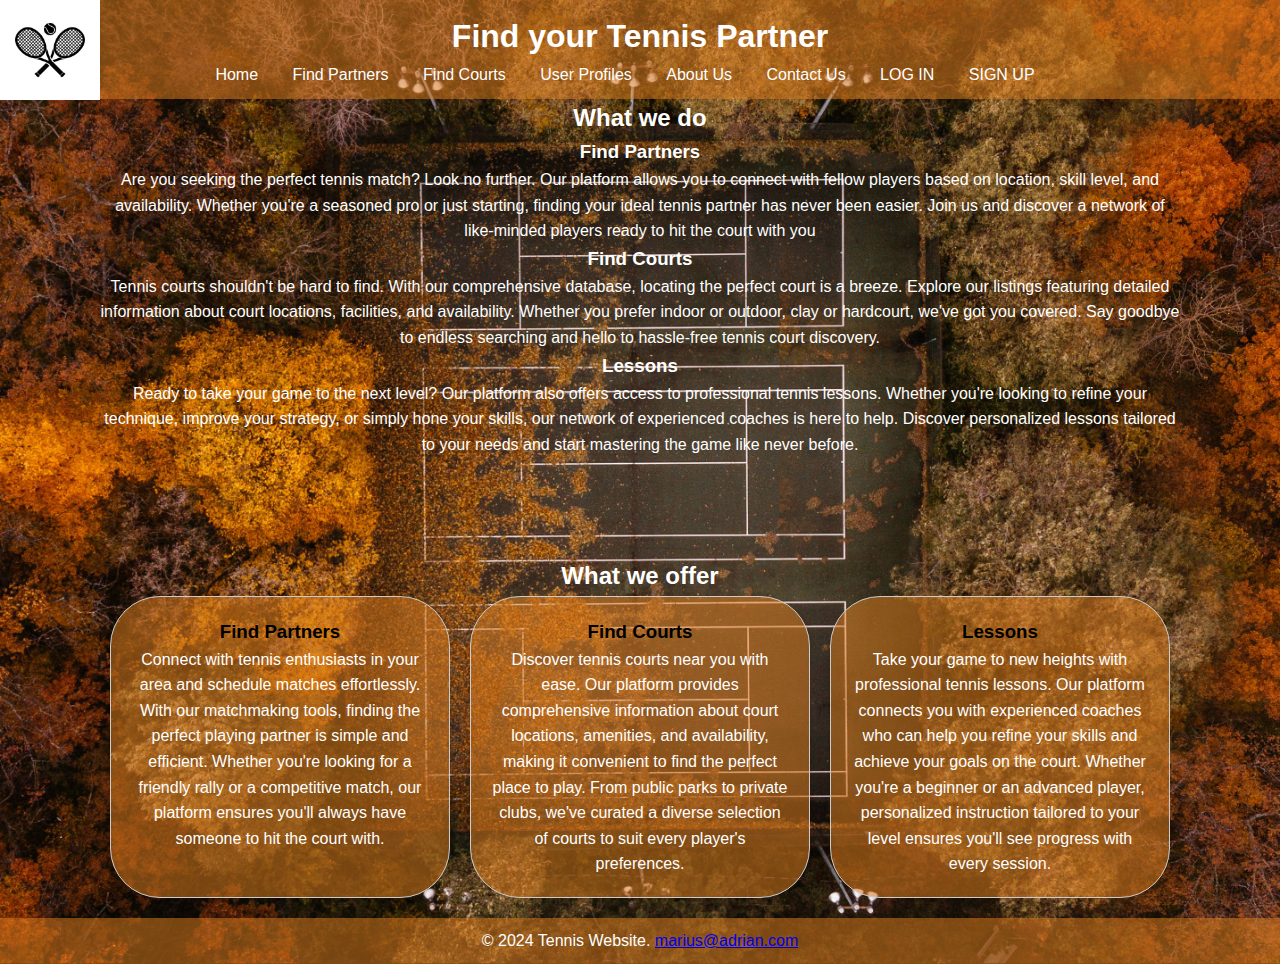
==== index.html @ 773fa57c "intial state website" ====
<!DOCTYPE html>
<html lang="en">
  <head>
    <meta charset="UTF-8" />
    <title>Find your Tennis Partner</title>
    <link rel="stylesheet" href="styles.css" />
  </head>
  <body>
    <header>
      <img src="Images/Logo.jpg" alt="Tennis Logo" id="logo" />
      <h1>Find your Tennis Partner</h1>
      <nav>
        <ul>
          <li><a href="index.html">Home</a></li>
          <li><a href="find_partners.html">Find Partners</a></li>
          <li><a href="find_courts.html">Find Courts</a></li>
          <li>
            <a href="user_profiles.html">User Profiles</a>
          </li>
          <li><a href="about_us.html">About Us</a></li>
          <li><a href="contact_us.html">Contact Us</a></li>
          <li><a href="login.html">LOG IN</a></li>
          <li><a href="signup.html">SIGN UP</a></li>
        </ul>
      </nav>
    </header>

    <main>
      <section id="what_we_do">
        <h2>What we do</h2>
        <h3>Find Partners</h3>
        <p>
          Are you seeking the perfect tennis match? Look no further. Our
          platform allows you to connect with fellow players based on location,
          skill level, and availability. Whether you're a seasoned pro or just
          starting, finding your ideal tennis partner has never been easier.
          Join us and discover a network of like-minded players ready to hit the
          court with you
        </p>
        <h3>Find Courts</h3>
        <p>
          Tennis courts shouldn't be hard to find. With our comprehensive
          database, locating the perfect court is a breeze. Explore our listings
          featuring detailed information about court locations, facilities, and
          availability. Whether you prefer indoor or outdoor, clay or hardcourt,
          we've got you covered. Say goodbye to endless searching and hello to
          hassle-free tennis court discovery.
        </p>
        <h3>Lessons</h3>
        <p>
          Ready to take your game to the next level? Our platform also offers
          access to professional tennis lessons. Whether you're looking to
          refine your technique, improve your strategy, or simply hone your
          skills, our network of experienced coaches is here to help. Discover
          personalized lessons tailored to your needs and start mastering the
          game like never before.
        </p>
      </section>

      <section id="what_we_offer">
        <h2>What we offer</h2>
        <div id="boxes">
          <div class="box">
            <h3>Find Partners</h3>
            <p>
              Connect with tennis enthusiasts in your area and schedule matches
              effortlessly. With our matchmaking tools, finding the perfect
              playing partner is simple and efficient. Whether you're looking
              for a friendly rally or a competitive match, our platform ensures
              you'll always have someone to hit the court with.
            </p>
          </div>
          <div class="box">
            <h3>Find Courts</h3>
            <p>
              Discover tennis courts near you with ease. Our platform provides
              comprehensive information about court locations, amenities, and
              availability, making it convenient to find the perfect place to
              play. From public parks to private clubs, we've curated a diverse
              selection of courts to suit every player's preferences.
            </p>
          </div>
          <div class="box">
            <h3>Lessons</h3>
            <p>
              Take your game to new heights with professional tennis lessons.
              Our platform connects you with experienced coaches who can help
              you refine your skills and achieve your goals on the court.
              Whether you're a beginner or an advanced player, personalized
              instruction tailored to your level ensures you'll see progress
              with every session.
            </p>
          </div>
        </div>
      </section>
    </main>

    <footer>
      <p>&copy; 2024 Tennis Website. <a href="mailto:marius@adrian.com">marius@adrian.com</a></p>
    
    </footer>
  </body>
</html>
---- styles.css ----
body,
h1,
h2,
h3,
p,
ul,
li {
  margin: 0;
  padding: 0;
}

/* Global styles */
body {
  font-family: Arial, sans-serif;
  line-height: 1.6;
  background-color: #f0f0f0;
  display: flex;
  flex-direction: column;
  min-height: 100vh;
  background-image: url("Images/tennis_tennis_court.jpg");
  background-size: cover;
  background-position: center;
}

header {
  background-color: #dd7d1e86;
  color: #ffffff;
  padding: 11px;
  text-align: center;
  position: relative;
}

nav ul {
  list-style: none;
}

nav ul li {
  display: inline;
  margin-right: 30px;
}

nav ul li a {
  color: #ffffff;
  text-decoration: none;
}

main {
  flex-grow: 1;
  display: flex;
  flex-direction: column;
  align-items: center;
  text-align: center;
  width: 1080px;
  margin: 0 auto;
}


/* Styling for content boxes */
#what_we_do {
  color: #ffffff;
  text-align: center;
  padding: 0px 0;
}

#what_we_offer {
  color: #ffffff;
  text-align: center;
  margin-top: 100px;
  position: relative;
}

#boxes {
  display: flex;
  justify-content:space-around;
  margin-bottom: 20px;
}

.box {
  background-color: #dd7d1e86;
  border: 1px solid #ccc;
  padding: 20px;
  width: 200px;
  margin: 0 10px;
  box-shadow: 0 0 5px rgba(0, 0, 0, 0.1);
  border-radius: 50px; 
  display: inline-block; 
}
.container {
    white-space: nowrap;
  }
  

.box h3 {
  color: #000000;
}

.box p {
  color: #ffffff;
}

#logo {
  position: absolute;
  top: 0px;
  left: 0px;
  width: 100px;
  height: auto;
}

#play_preference h2 {
  color: rgb(255, 250, 250);
}
#contact_form h2 {
  color: white;
}
#contact_form label {
  color: white;
}

nav ul li a {
  color: white;
}

nav ul li a:visited {
  color: white;
}

#signup_form h2 {
  color: white;
}

#signup_form label {
  color: white;
}
#login_form h2 {
  color: white;
}

#login_form label {
  color: white;
}

/* Media Queries */
@media only screen and (min-width: 768px) {
  .box {
    width: 45%; 
  }
}

@media only screen and (min-width: 1024px) {
  /* Large display styles */
  .box {
    width: 30%; 
  }
}
/* Button styling */
.button-container {
  display: flex;
  justify-content: center;
  margin-top: 250px; 
}

/* Ghost Button Style */
.ghost-button {
  background-color: transparent;
  border: 2px solid #ffffff; 
  color: #fffafa; 
  padding: 20px 30px; 
  text-decoration: none;
  font-size: 16px; 
  margin: 20px; 
  cursor: pointer; 
  transition: background-color 0.3s, color 0.3s; 
  border-radius: 20px; 
}

.ghost-button:hover {
  background-color: #dd7d1e86; 
  color: #fff; 
}



footer {
    background-color: #dd7d1e86;
    color: #ffffff;
    text-align: center;
    padding: 10px 0;
    width: 100%;
  }
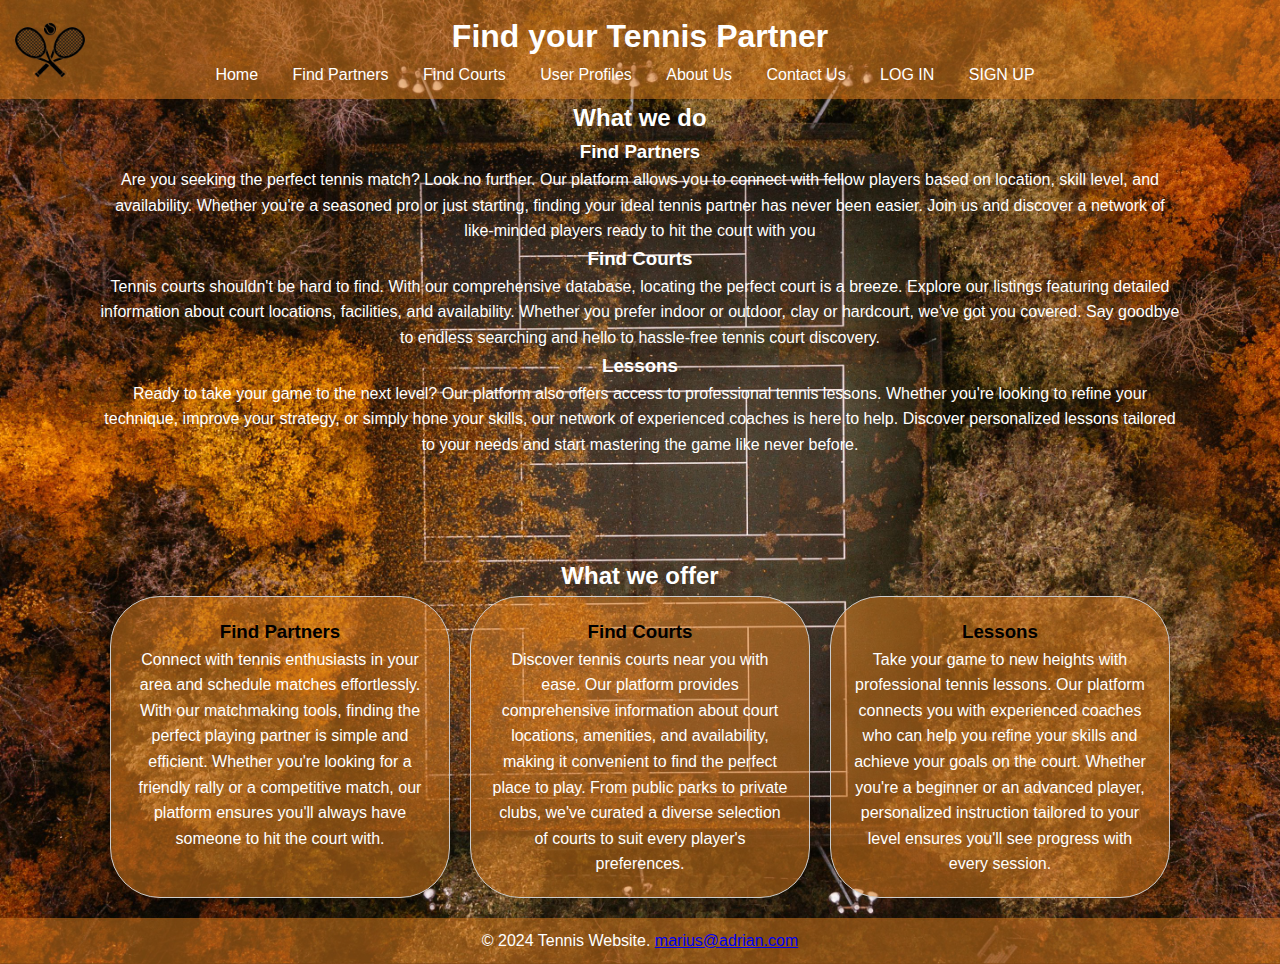
==== commit a8bcca5b: "Website" ====
--- a/index.html
+++ b/index.html
@@ -7,7 +7,7 @@
   </head>
   <body>
     <header>
-      <img src="Images/Logo.jpg" alt="Tennis Logo" id="logo" />
+      <img src="Images/logo.png" alt="Tennis Logo" id="logo" />
       <h1>Find your Tennis Partner</h1>
       <nav>
         <ul>
--- a/styles.css
+++ b/styles.css
@@ -44,6 +44,7 @@
   text-decoration: none;
 }
 
+
 main {
   flex-grow: 1;
   display: flex;
@@ -108,35 +109,6 @@
 
 #play_preference h2 {
   color: rgb(255, 250, 250);
-}
-#contact_form h2 {
-  color: white;
-}
-#contact_form label {
-  color: white;
-}
-
-nav ul li a {
-  color: white;
-}
-
-nav ul li a:visited {
-  color: white;
-}
-
-#signup_form h2 {
-  color: white;
-}
-
-#signup_form label {
-  color: white;
-}
-#login_form h2 {
-  color: white;
-}
-
-#login_form label {
-  color: white;
 }
 
 /* Media Queries */
@@ -178,7 +150,115 @@
   color: #fff; 
 }
 
-
+/* contact_form */
+#contact_form, #signup_form, #login_form  {
+    background-color: #ffffff;
+    border-radius: 8px;
+    box-shadow: 0 2px 4px rgba(0, 0, 0, 0.1);
+    padding: 40px;
+    max-width: 600px;
+    width: 100%;
+    margin: 0 auto;
+}
+
+#contact_form h2 {
+    color: #343a40;
+    text-align: center;
+    margin-bottom: 30px;
+}
+
+#contact_form label {
+    display: block;
+    margin-bottom: 5px;
+}
+
+#contact_form input[type="text"],
+#contact_form input[type="email"],
+#contact_form textarea {
+    width: 100%;
+    padding: 10px;
+    margin-bottom: 20px;
+    border: 1px solid #ced4da;
+    border-radius: 5px;
+    box-sizing: border-box;
+    font-size: 16px;
+}
+
+#contact_form textarea {
+    resize: none;
+}
+
+#contact_form input[type="submit"] {
+    background-color: #343a40;
+    color: #ffffff;
+    border: none;
+    padding: 12px 20px;
+    border-radius: 5px;
+    cursor: pointer;
+    font-size: 16px;
+}
+
+#contact_form input[type="submit"]:hover {
+    background-color: #23272b;
+}
+
+
+/* headings */
+#signup_form h2,
+#login_form h2 {
+    color: #343a40;
+    text-align: center;
+    margin-bottom: 30px;
+}
+
+/*  labels */
+#signup_form label,
+#login_form label {
+    display: block;
+    margin-bottom: 5px;
+}
+
+/*form inputs */
+#signup_form input[type="text"],
+#signup_form input[type="email"],
+#signup_form input[type="password"],
+#login_form input[type="text"],
+#login_form input[type="email"],
+#login_form input[type="password"],
+#signup_form textarea,
+#login_form textarea {
+    width: 100%;
+    padding: 10px;
+    margin-bottom: 20px;
+    border: 1px solid #ced4da;
+    border-radius: 5px;
+    box-sizing: border-box;
+    font-size: 16px;
+}
+
+/* form textareas */
+#signup_form textarea,
+#login_form textarea {
+    resize: none;
+}
+
+/* submit buttons */
+#signup_form input[type="submit"],
+#login_form input[type="submit"] {
+    background-color: #343a40;
+    color: #ffffff;
+    border: none;
+    padding: 12px 20px;
+    border-radius: 5px;
+    cursor: pointer;
+    font-size: 16px;
+}
+
+/* submit button hover effect */
+#signup_form input[type="submit"]:hover,
+#login_form input[type="submit"]:hover {
+    background-color: #23272b;
+}
 
 footer {
     background-color: #dd7d1e86;
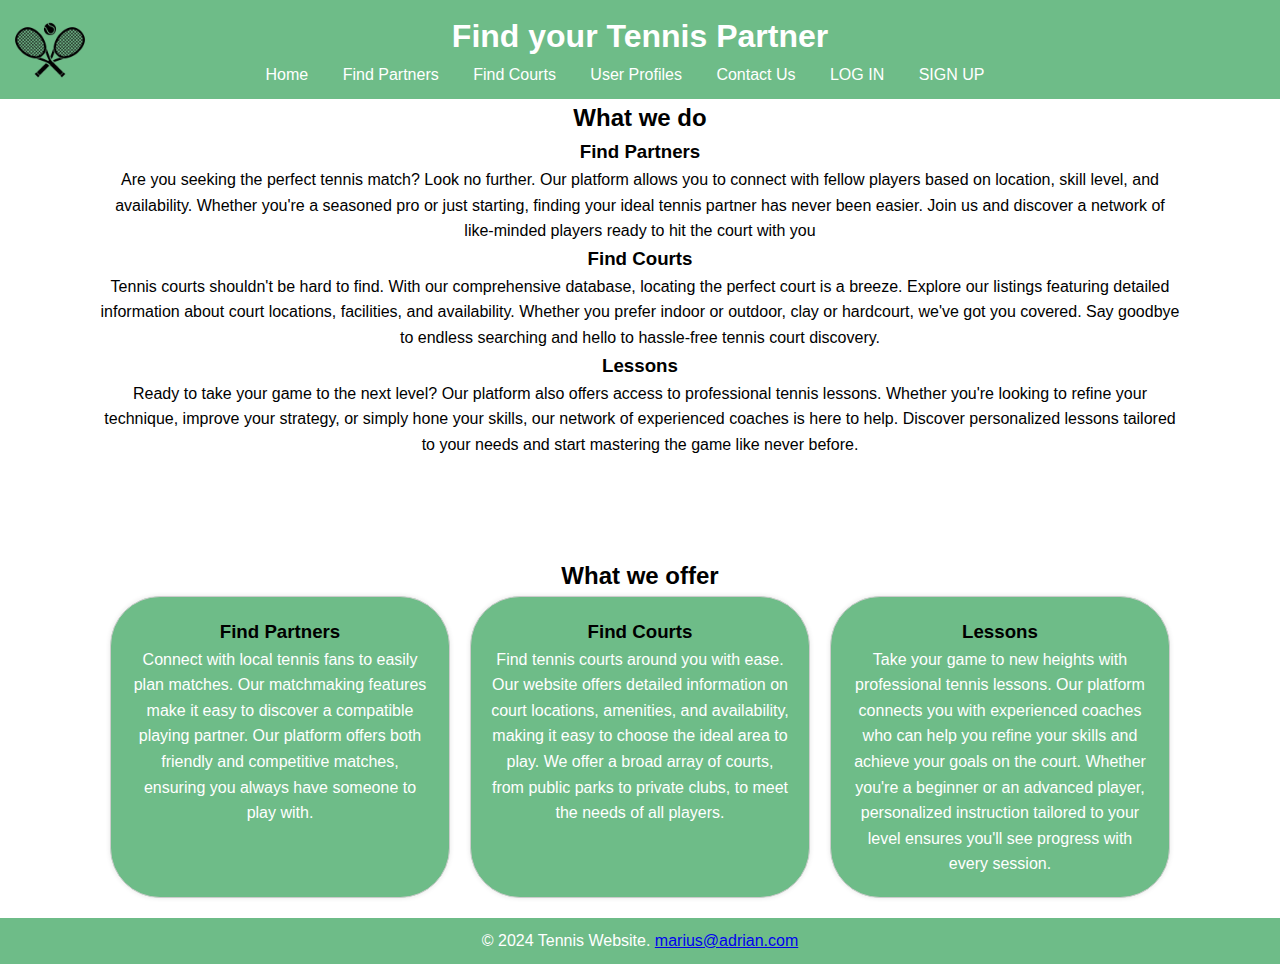
==== commit 997b17a8: "Update" ====
--- a/index.html
+++ b/index.html
@@ -17,7 +17,6 @@
           <li>
             <a href="user_profiles.html">User Profiles</a>
           </li>
-          <li><a href="about_us.html">About Us</a></li>
           <li><a href="contact_us.html">Contact Us</a></li>
           <li><a href="login.html">LOG IN</a></li>
           <li><a href="signup.html">SIGN UP</a></li>
@@ -63,21 +62,20 @@
           <div class="box">
             <h3>Find Partners</h3>
             <p>
-              Connect with tennis enthusiasts in your area and schedule matches
-              effortlessly. With our matchmaking tools, finding the perfect
-              playing partner is simple and efficient. Whether you're looking
-              for a friendly rally or a competitive match, our platform ensures
-              you'll always have someone to hit the court with.
+              Connect with local tennis fans to easily plan matches. Our
+              matchmaking features make it easy to discover a compatible playing
+              partner. Our platform offers both friendly and competitive
+              matches, ensuring you always have someone to play with.
             </p>
           </div>
           <div class="box">
             <h3>Find Courts</h3>
             <p>
-              Discover tennis courts near you with ease. Our platform provides
-              comprehensive information about court locations, amenities, and
-              availability, making it convenient to find the perfect place to
-              play. From public parks to private clubs, we've curated a diverse
-              selection of courts to suit every player's preferences.
+              Find tennis courts around you with ease. Our website offers
+              detailed information on court locations, amenities, and
+              availability, making it easy to choose the ideal area to play. We
+              offer a broad array of courts, from public parks to private clubs,
+              to meet the needs of all players.
             </p>
           </div>
           <div class="box">
@@ -96,8 +94,10 @@
     </main>
 
     <footer>
-      <p>&copy; 2024 Tennis Website. <a href="mailto:marius@adrian.com">marius@adrian.com</a></p>
-    
+      <p>
+        &copy; 2024 Tennis Website.
+        <a href="mailto:marius@adrian.com">marius@adrian.com</a>
+      </p>
     </footer>
   </body>
 </html>
--- a/styles.css
+++ b/styles.css
@@ -17,13 +17,13 @@
   display: flex;
   flex-direction: column;
   min-height: 100vh;
-  background-image: url("Images/tennis_tennis_court.jpg");
+ background-color: #ffffff;
   background-size: cover;
   background-position: center;
 }
 
 header {
-  background-color: #dd7d1e86;
+  background-color: #0c8e3798;
   color: #ffffff;
   padding: 11px;
   text-align: center;
@@ -43,7 +43,6 @@
   color: #ffffff;
   text-decoration: none;
 }
-
 
 main {
   flex-grow: 1;
@@ -55,16 +54,15 @@
   margin: 0 auto;
 }
 
-
 /* Styling for content boxes */
 #what_we_do {
-  color: #ffffff;
+  color: #000000;
   text-align: center;
   padding: 0px 0;
 }
 
 #what_we_offer {
-  color: #ffffff;
+  color: #000000;
   text-align: center;
   margin-top: 100px;
   position: relative;
@@ -72,24 +70,23 @@
 
 #boxes {
   display: flex;
-  justify-content:space-around;
+  justify-content: space-around;
   margin-bottom: 20px;
 }
 
 .box {
-  background-color: #dd7d1e86;
+  background-color: #0c8e3798;
   border: 1px solid #ccc;
   padding: 20px;
   width: 200px;
   margin: 0 10px;
   box-shadow: 0 0 5px rgba(0, 0, 0, 0.1);
-  border-radius: 50px; 
-  display: inline-block; 
+  border-radius: 50px;
+  display: inline-block;
 }
 .container {
-    white-space: nowrap;
-  }
-  
+  white-space: nowrap;
+}
 
 .box h3 {
   color: #000000;
@@ -114,108 +111,186 @@
 /* Media Queries */
 @media only screen and (min-width: 768px) {
   .box {
-    width: 45%; 
+    width: 45%;
   }
 }
 
 @media only screen and (min-width: 1024px) {
   /* Large display styles */
   .box {
-    width: 30%; 
+    width: 30%;
   }
 }
 /* Button styling */
 .button-container {
   display: flex;
   justify-content: center;
-  margin-top: 250px; 
+  margin-top: 250px;
 }
 
 /* Ghost Button Style */
 .ghost-button {
   background-color: transparent;
-  border: 2px solid #ffffff; 
-  color: #fffafa; 
-  padding: 20px 30px; 
+  border: 2px solid #000000;
+  color: #000000;
+  padding: 20px 30px;
   text-decoration: none;
-  font-size: 16px; 
-  margin: 20px; 
-  cursor: pointer; 
-  transition: background-color 0.3s, color 0.3s; 
-  border-radius: 20px; 
+  font-size: 16px;
+  margin: 20px;
+  cursor: pointer;
+  transition: background-color 0.3s, color 0.3s;
+  border-radius: 20px;
 }
 
 .ghost-button:hover {
-  background-color: #dd7d1e86; 
-  color: #fff; 
-}
+  background-color: #0c8e3798;
+  color: #fff;
+}
+
+/* Table layout*/
+
+table {
+  max-width: 100%;
+}
+
+tr:nth-child(odd) {
+  background-color: #e9e9e9;
+}
+
+th {
+  background-color: #0c8e3798;
+  color: #fff;
+}
+
+th,
+td {
+  text-align: left;
+  padding: 0.5em 1em;
+}
+
+td::before {
+  display: none;
+}
+
+@media screen and (max-width: 680px) {
+ table {
+   border: 0;
+   display: block;
+   box-shadow: none;
+ }
+
+ thead {
+   position: absolute;
+   opacity: 0;
+ }
+  
+ tbody {
+   display: block;
+   width: 100%;
+   min-width: 19em;
+   max-width: 25em;
+ }
+
+ tr {
+   border-top: 2px solid #0c8e3798;
+   border-bottom: 1px solid #0c8e3798;
+   display: grid;
+   grid-template-columns: max-content auto;
+   margin-bottom: 1em;
+ }
+
+ td {
+   display: contents;
+ }
+
+ td::before {
+   display: inline-block;
+   font-weight: bold;
+   padding: 0.5em;
+   border-bottom: 1px solid;
+ }
+  
+  td span {
+    padding: 0.5em;
+    border-bottom: 1px solid;
+  }
+
+ td:last-child {
+   border-bottom: 0;
+ }
+}
+
+View Compiled
+
+
 
 /* contact_form */
-#contact_form, #signup_form, #login_form  {
-    background-color: #ffffff;
-    border-radius: 8px;
-    box-shadow: 0 2px 4px rgba(0, 0, 0, 0.1);
-    padding: 40px;
-    max-width: 600px;
-    width: 100%;
-    margin: 0 auto;
+#contact_form,
+#signup_form,
+#login_form {
+  background-color: #0c8e3798;
+  border-radius: 8px;
+  box-shadow: 0 2px 4px rgba(0, 0, 0, 0.1);
+  padding: 40px;
+  max-width: 600px;
+  width: 100%;
+  margin: 0 auto;
 }
 
 #contact_form h2 {
-    color: #343a40;
-    text-align: center;
-    margin-bottom: 30px;
+  color: #343a40;
+  text-align: center;
+  margin-bottom: 30px;
 }
 
 #contact_form label {
-    display: block;
-    margin-bottom: 5px;
+  display: block;
+  margin-bottom: 5px;
 }
 
 #contact_form input[type="text"],
 #contact_form input[type="email"],
 #contact_form textarea {
-    width: 100%;
-    padding: 10px;
-    margin-bottom: 20px;
-    border: 1px solid #ced4da;
-    border-radius: 5px;
-    box-sizing: border-box;
-    font-size: 16px;
+  width: 100%;
+  padding: 10px;
+  margin-bottom: 20px;
+  border: 1px solid #ced4da;
+  border-radius: 5px;
+  box-sizing: border-box;
+  font-size: 16px;
 }
 
 #contact_form textarea {
-    resize: none;
+  resize: none;
 }
 
 #contact_form input[type="submit"] {
-    background-color: #343a40;
-    color: #ffffff;
-    border: none;
-    padding: 12px 20px;
-    border-radius: 5px;
-    cursor: pointer;
-    font-size: 16px;
+  background-color: #343a40;
+  color: #ffffff;
+  border: none;
+  padding: 12px 20px;
+  border-radius: 5px;
+  cursor: pointer;
+  font-size: 16px;
 }
 
 #contact_form input[type="submit"]:hover {
-    background-color: #23272b;
-}
-
+  background-color: #23272b;
+}
 
 /* headings */
 #signup_form h2,
 #login_form h2 {
-    color: #343a40;
-    text-align: center;
-    margin-bottom: 30px;
+  color: #343a40;
+  text-align: center;
+  margin-bottom: 30px;
 }
 
 /*  labels */
 #signup_form label,
 #login_form label {
-    display: block;
-    margin-bottom: 5px;
+  display: block;
+  margin-bottom: 5px;
 }
 
 /*form inputs */
@@ -227,44 +302,43 @@
 #login_form input[type="password"],
 #signup_form textarea,
 #login_form textarea {
-    width: 100%;
-    padding: 10px;
-    margin-bottom: 20px;
-    border: 1px solid #ced4da;
-    border-radius: 5px;
-    box-sizing: border-box;
-    font-size: 16px;
+  width: 100%;
+  padding: 10px;
+  margin-bottom: 20px;
+  border: 1px solid #ced4da;
+  border-radius: 5px;
+  box-sizing: border-box;
+  font-size: 16px;
 }
 
 /* form textareas */
 #signup_form textarea,
 #login_form textarea {
-    resize: none;
+  resize: none;
 }
 
 /* submit buttons */
 #signup_form input[type="submit"],
 #login_form input[type="submit"] {
-    background-color: #343a40;
-    color: #ffffff;
-    border: none;
-    padding: 12px 20px;
-    border-radius: 5px;
-    cursor: pointer;
-    font-size: 16px;
+  background-color: #343a40;
+  color: #ffffff;
+  border: none;
+  padding: 12px 20px;
+  border-radius: 5px;
+  cursor: pointer;
+  font-size: 16px;
 }
 
 /* submit button hover effect */
 #signup_form input[type="submit"]:hover,
 #login_form input[type="submit"]:hover {
-    background-color: #23272b;
+  background-color: #23272b;
 }
 
 footer {
-    background-color: #dd7d1e86;
-    color: #ffffff;
-    text-align: center;
-    padding: 10px 0;
-    width: 100%;
-  }
-
+  background-color: #0c8e3798;
+  color: #ffffff;
+  text-align: center;
+  padding: 10px 0;
+  width: 100%;
+}
